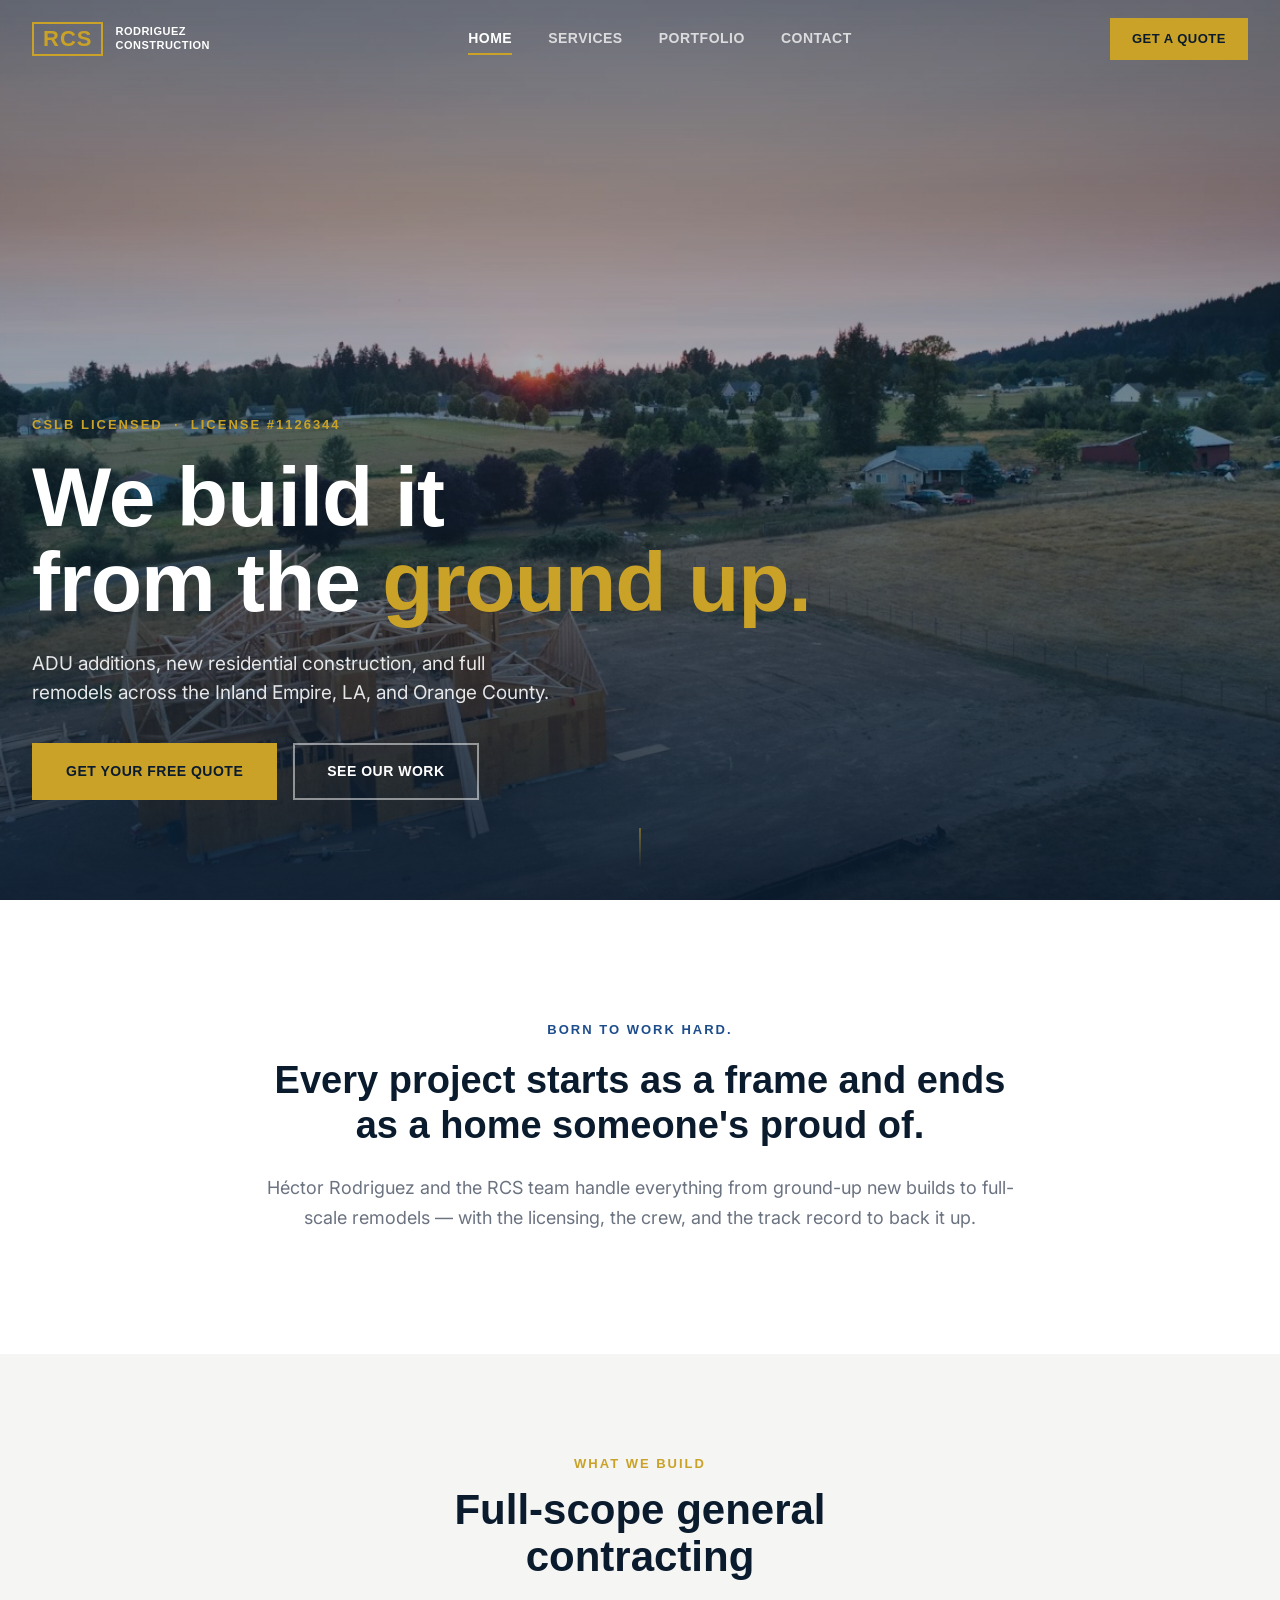
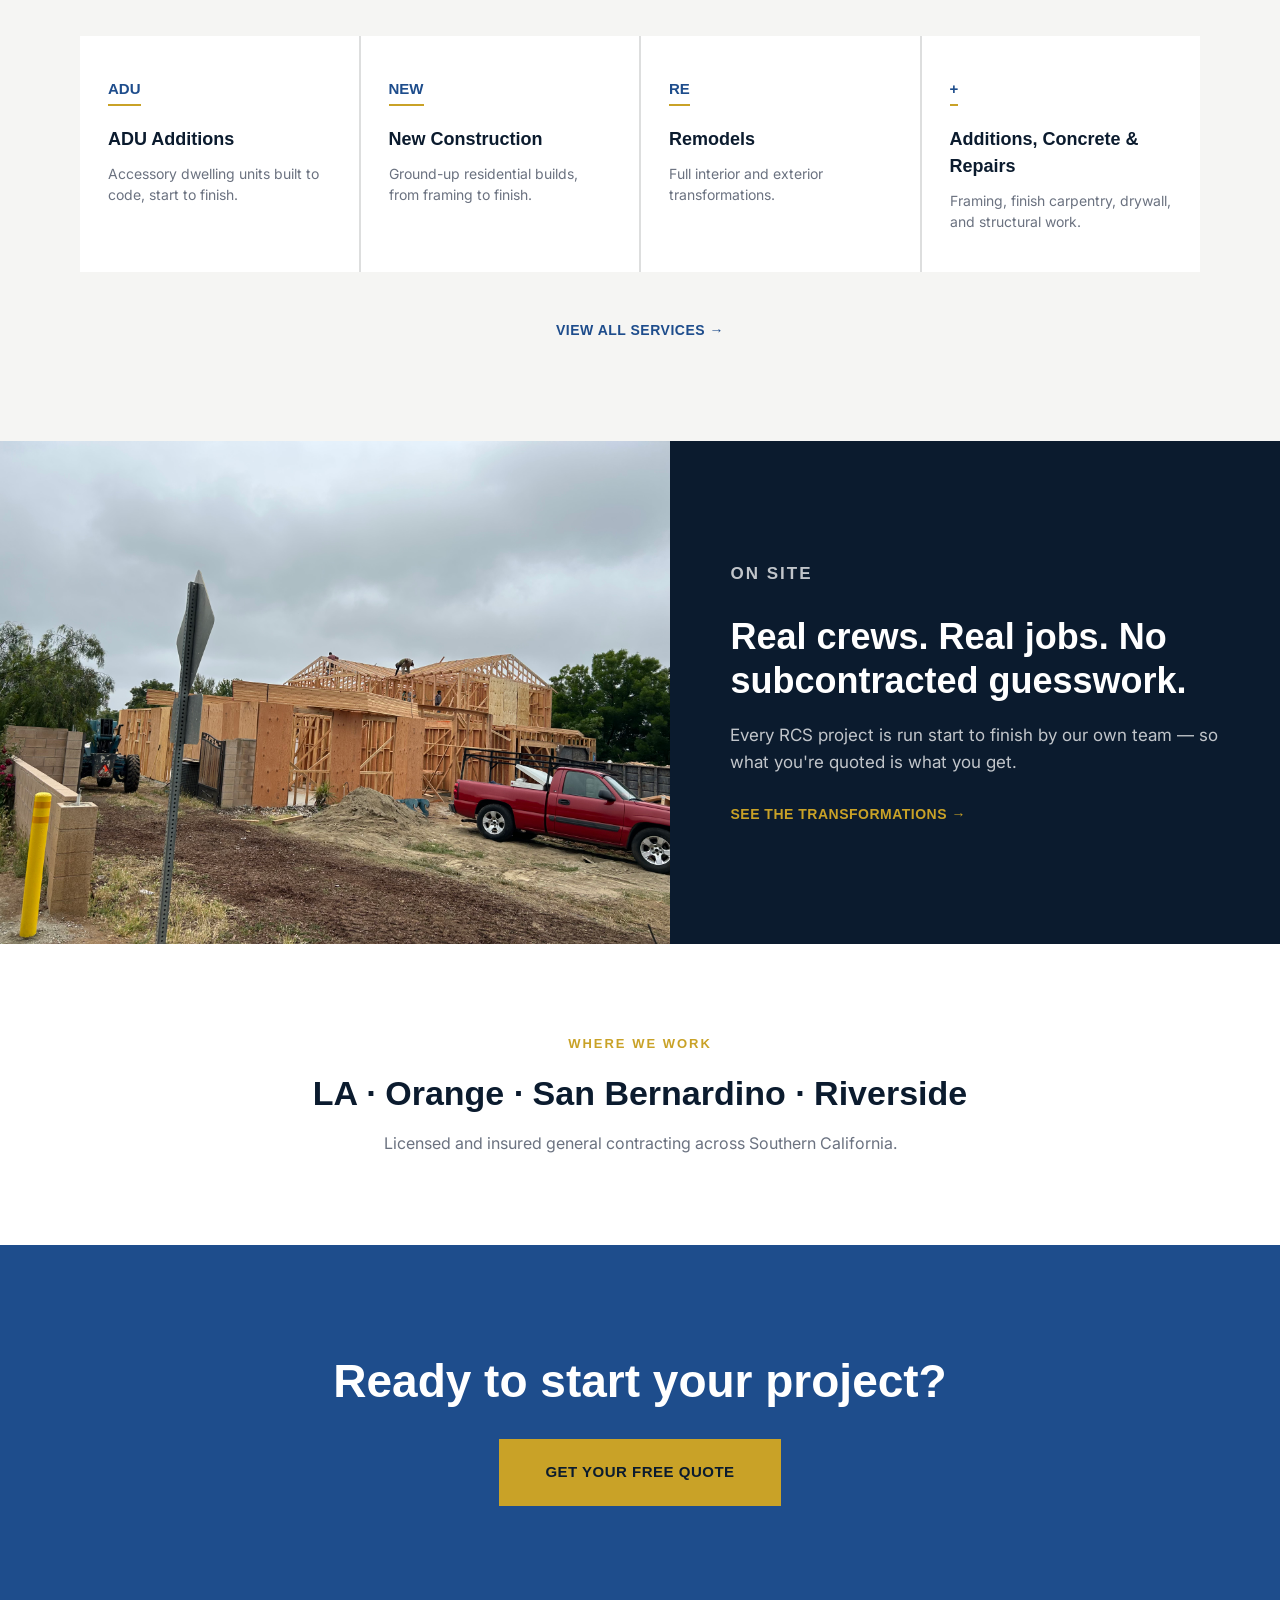
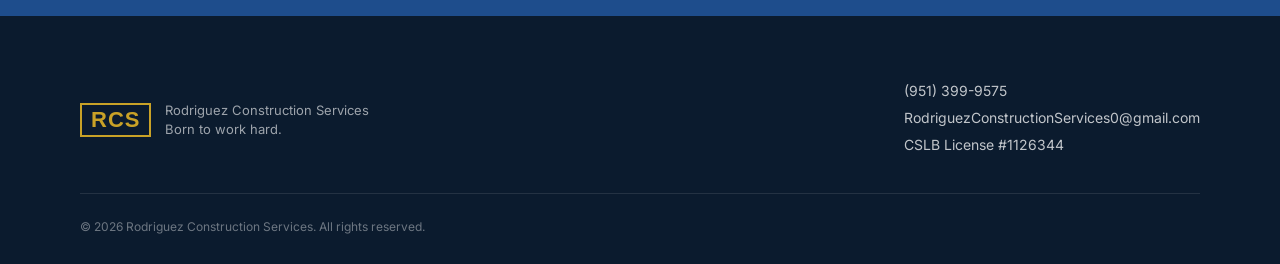
==== index.html @ 01dc3d80 "Add RCS website files" ====
<!DOCTYPE html>
<html lang="en">
<head>
<meta charset="UTF-8">
<meta name="viewport" content="width=device-width, initial-scale=1.0">
<title>Rodriguez Construction Services | ADU, New Construction &amp; Remodels</title>
<meta name="description" content="Licensed general contractor serving LA, Orange, San Bernardino &amp; Riverside Counties. ADU additions, new residential construction, and remodels. CSLB #1126344.">
<link rel="preconnect" href="https://fonts.googleapis.com">
<link rel="preconnect" href="https://fonts.gstatic.com" crossorigin>
<link href="https://fonts.googleapis.com/css2?family=Archivo+Expanded:wght@600;700;800&family=Inter:wght@400;500;600;700&display=swap" rel="stylesheet">
<link rel="stylesheet" href="style.css">
</head>
<body>

<div class="site-loader" id="loader"></div>

<header class="nav" id="nav">
  <div class="nav-inner">
    <a href="index.html" class="nav-logo">
      <span class="nav-logo-mark">RCS</span>
      <span class="nav-logo-text">RODRIGUEZ<br>CONSTRUCTION</span>
    </a>
    <nav class="nav-links">
      <a href="index.html" class="active">Home</a>
      <a href="services.html">Services</a>
      <a href="portfolio.html">Portfolio</a>
      <a href="contact.html">Contact</a>
    </nav>
    <a href="contact.html" class="nav-cta">Get a Quote</a>
    <button class="nav-burger" id="burger" aria-label="Open menu">
      <span></span><span></span><span></span>
    </button>
  </div>
  <div class="nav-mobile" id="navMobile">
    <a href="index.html">Home</a>
    <a href="services.html">Services</a>
    <a href="portfolio.html">Portfolio</a>
    <a href="contact.html">Contact</a>
  </div>
</header>

<section class="hero">
  <div class="hero-bg" id="heroBg" style="background-image:url('images/hero-sunset.jpeg')"></div>
  <div class="hero-scrim"></div>
  <div class="hero-content">
    <p class="hero-eyebrow">CSLB LICENSED &nbsp;·&nbsp; LICENSE #1126344</p>
    <h1 class="hero-title">We build it<br>from the <span>ground up.</span></h1>
    <p class="hero-sub">ADU additions, new residential construction, and full remodels across the Inland Empire, LA, and Orange County.</p>
    <div class="hero-actions">
      <a href="contact.html" class="btn btn-primary">Get Your Free Quote</a>
      <a href="portfolio.html" class="btn btn-ghost">See Our Work</a>
    </div>
  </div>
  <div class="hero-scroll-cue">
    <span></span>
  </div>
</section>

<section class="intro">
  <div class="intro-inner reveal">
    <p class="intro-kicker">Born to work hard.</p>
    <h2 class="intro-heading">Every project starts as a frame and ends as a home someone's proud of.</h2>
    <p class="intro-body">Héctor Rodriguez and the RCS team handle everything from ground-up new builds to full-scale remodels — with the licensing, the crew, and the track record to back it up.</p>
  </div>
</section>

<section class="services-preview">
  <div class="section-head reveal">
    <p class="section-kicker">What We Build</p>
    <h2>Full-scope general contracting</h2>
  </div>
  <div class="service-grid">
    <div class="service-card reveal">
      <span class="service-num">ADU</span>
      <h3>ADU Additions</h3>
      <p>Accessory dwelling units built to code, start to finish.</p>
    </div>
    <div class="service-card reveal">
      <span class="service-num">NEW</span>
      <h3>New Construction</h3>
      <p>Ground-up residential builds, from framing to finish.</p>
    </div>
    <div class="service-card reveal">
      <span class="service-num">RE</span>
      <h3>Remodels</h3>
      <p>Full interior and exterior transformations.</p>
    </div>
    <div class="service-card reveal">
      <span class="service-num">+</span>
      <h3>Additions, Concrete &amp; Repairs</h3>
      <p>Framing, finish carpentry, drywall, and structural work.</p>
    </div>
  </div>
  <a href="services.html" class="link-arrow reveal">View all services →</a>
</section>

<section class="proof">
  <div class="proof-image reveal">
    <img src="images/gallery-2.jpeg" alt="RCS framing crew on an active new construction site" loading="lazy">
  </div>
  <div class="proof-text reveal">
    <p class="section-kicker">On Site</p>
    <h2>Real crews. Real jobs. No subcontracted guesswork.</h2>
    <p>Every RCS project is run start to finish by our own team — so what you're quoted is what you get.</p>
    <a href="portfolio.html" class="link-arrow">See the transformations →</a>
  </div>
</section>

<section class="service-area">
  <div class="reveal">
    <p class="section-kicker">Where We Work</p>
    <h2>LA &middot; Orange &middot; San Bernardino &middot; Riverside</h2>
    <p class="service-area-sub">Licensed and insured general contracting across Southern California.</p>
  </div>
</section>

<section class="cta-band reveal">
  <h2>Ready to start your project?</h2>
  <a href="contact.html" class="btn btn-primary btn-lg">Get Your Free Quote</a>
</section>

<footer class="footer">
  <div class="footer-inner">
    <div class="footer-brand">
      <span class="nav-logo-mark">RCS</span>
      <p>Rodriguez Construction Services<br>Born to work hard.</p>
    </div>
    <div class="footer-contact">
      <p><a href="tel:9513999575">(951) 399-9575</a></p>
      <p><a href="mailto:RodriguezConstructionServices0@gmail.com">RodriguezConstructionServices0@gmail.com</a></p>
      <p>CSLB License #1126344</p>
    </div>
  </div>
  <p class="footer-legal">&copy; 2026 Rodriguez Construction Services. All rights reserved.</p>
</footer>

<script src="script.js"></script>
</body>
</html>
---- style.css ----
/* ===== RCS Design System ===== */
:root {
  --navy: #0B1B2E;
  --navy-light: #14283f;
  --blue: #1E4D8C;
  --blue-light: #2E68B5;
  --gold: #C9A227;
  --off-white: #F5F5F3;
  --white: #FFFFFF;
  --charcoal: #3A3A3A;
  --gray: #6b7280;
  --border: rgba(11,27,46,0.1);

  --display: 'Archivo Expanded', sans-serif;
  --body: 'Inter', sans-serif;

  --ease: cubic-bezier(0.16, 1, 0.3, 1);
}

* { margin: 0; padding: 0; box-sizing: border-box; }

html { scroll-behavior: smooth; }

@media (prefers-reduced-motion: reduce) {
  html { scroll-behavior: auto; }
  * { animation-duration: 0.01ms !important; transition-duration: 0.01ms !important; }
}

body {
  font-family: var(--body);
  color: var(--charcoal);
  background: var(--off-white);
  line-height: 1.5;
  overflow-x: hidden;
}

img { max-width: 100%; display: block; }
a { text-decoration: none; color: inherit; }

.site-loader {
  position: fixed; inset: 0; background: var(--navy); z-index: 9999;
  animation: loaderOut 0.8s var(--ease) 0.3s forwards;
  pointer-events: none;
}
@keyframes loaderOut {
  to { opacity: 0; visibility: hidden; }
}

/* ===== Navigation ===== */
.nav {
  position: fixed; top: 0; left: 0; right: 0; z-index: 1000;
  background: transparent;
  transition: background 0.4s var(--ease), box-shadow 0.4s var(--ease);
  padding: 0;
}
.nav.scrolled {
  background: rgba(11,27,46,0.96);
  backdrop-filter: blur(8px);
  box-shadow: 0 4px 24px rgba(0,0,0,0.15);
}
.nav-inner {
  max-width: 1280px; margin: 0 auto;
  display: flex; align-items: center; justify-content: space-between;
  padding: 18px 32px;
}
.nav-logo { display: flex; align-items: center; gap: 12px; }
.nav-logo-mark {
  font-family: var(--display); font-weight: 800; font-size: 22px;
  color: var(--gold); letter-spacing: 1px;
  border: 2px solid var(--gold); padding: 4px 9px; line-height: 1;
}
.nav-logo-text {
  font-family: var(--display); font-weight: 700; font-size: 11px;
  color: var(--white); line-height: 1.25; letter-spacing: 0.5px;
}
.nav-links { display: flex; gap: 36px; }
.nav-links a {
  font-family: var(--display); font-weight: 600; font-size: 14px;
  letter-spacing: 0.5px; text-transform: uppercase;
  color: var(--white); opacity: 0.75;
  position: relative; padding: 4px 0;
  transition: opacity 0.25s;
}
.nav-links a:hover, .nav-links a.active { opacity: 1; }
.nav-links a.active::after {
  content: ''; position: absolute; bottom: -2px; left: 0; right: 0; height: 2px;
  background: var(--gold);
}
.nav-cta {
  font-family: var(--display); font-weight: 700; font-size: 13px;
  letter-spacing: 0.5px; text-transform: uppercase;
  background: var(--gold); color: var(--navy);
  padding: 11px 22px; transition: transform 0.25s var(--ease), background 0.25s;
}
.nav-cta:hover { background: #ddb636; transform: translateY(-2px); }
.nav-burger {
  display: none; flex-direction: column; gap: 5px;
  background: none; border: none; cursor: pointer; padding: 8px;
}
.nav-burger span { width: 24px; height: 2px; background: var(--white); }
.nav-mobile {
  display: none; flex-direction: column;
  background: var(--navy); padding: 8px 32px 24px;
}
.nav-mobile a {
  font-family: var(--display); font-weight: 600; font-size: 15px;
  color: var(--white); padding: 14px 0; border-bottom: 1px solid rgba(255,255,255,0.1);
  text-transform: uppercase; letter-spacing: 0.5px;
}
.nav-mobile.open { display: flex; }

@media (max-width: 900px) {
  .nav-links, .nav-cta { display: none; }
  .nav-burger { display: flex; }
}

/* ===== Hero ===== */
.hero {
  position: relative; height: 100vh; min-height: 640px;
  display: flex; align-items: flex-end;
  overflow: hidden;
}
.hero-bg {
  position: absolute; inset: -10% 0 0 0; height: 120%;
  background-size: cover; background-position: center;
  will-change: transform;
}
.hero-scrim {
  position: absolute; inset: 0;
  background: linear-gradient(180deg, rgba(11,27,46,0.55) 0%, rgba(11,27,46,0.35) 40%, rgba(11,27,46,0.9) 100%);
}
.hero-content {
  position: relative; z-index: 2;
  max-width: 1280px; margin: 0 auto; width: 100%;
  padding: 0 32px 100px;
  color: var(--white);
}
.hero-eyebrow {
  font-family: var(--display); font-weight: 700; font-size: 13px;
  letter-spacing: 2px; color: var(--gold); margin-bottom: 20px;
  opacity: 0; animation: fadeUp 0.8s var(--ease) 0.6s forwards;
}
.hero-title {
  font-family: var(--display); font-weight: 800; font-size: clamp(40px, 7vw, 84px);
  line-height: 1.02; letter-spacing: -1px; margin-bottom: 24px;
  opacity: 0; animation: fadeUp 0.9s var(--ease) 0.75s forwards;
}
.hero-title span { color: var(--gold); }
.hero-sub {
  font-size: clamp(16px, 2vw, 19px); max-width: 520px; margin-bottom: 36px;
  color: rgba(255,255,255,0.88); font-weight: 400;
  opacity: 0; animation: fadeUp 0.9s var(--ease) 0.9s forwards;
}
.hero-actions {
  display: flex; gap: 16px; flex-wrap: wrap;
  opacity: 0; animation: fadeUp 0.9s var(--ease) 1.05s forwards;
}
@keyframes fadeUp {
  from { opacity: 0; transform: translateY(24px); }
  to { opacity: 1; transform: translateY(0); }
}
.hero-scroll-cue {
  position: absolute; bottom: 32px; left: 50%; transform: translateX(-50%);
  z-index: 2;
}
.hero-scroll-cue span {
  display: block; width: 1px; height: 40px;
  background: linear-gradient(180deg, var(--gold), transparent);
  animation: scrollCue 1.8s ease-in-out infinite;
}
@keyframes scrollCue {
  0%, 100% { opacity: 0.3; transform: scaleY(0.6); transform-origin: top; }
  50% { opacity: 1; transform: scaleY(1); transform-origin: top; }
}

/* ===== Buttons ===== */
.btn {
  display: inline-flex; align-items: center; justify-content: center;
  font-family: var(--display); font-weight: 700; font-size: 14px;
  letter-spacing: 0.5px; text-transform: uppercase;
  padding: 16px 32px; transition: all 0.3s var(--ease);
  border: 2px solid transparent; cursor: pointer;
}
.btn-primary {
  background: var(--gold); color: var(--navy);
}
.btn-primary:hover { background: #ddb636; transform: translateY(-3px); box-shadow: 0 12px 24px rgba(201,162,39,0.3); }
.btn-ghost {
  background: transparent; color: var(--white); border-color: rgba(255,255,255,0.5);
}
.btn-ghost:hover { border-color: var(--white); background: rgba(255,255,255,0.1); }
.btn-lg { padding: 20px 44px; font-size: 15px; }

/* ===== Section shared ===== */
.section-kicker {
  font-family: var(--display); font-weight: 700; font-size: 13px;
  letter-spacing: 2px; text-transform: uppercase; color: var(--gold);
  margin-bottom: 14px;
}
.section-head { max-width: 640px; margin: 0 auto 56px; text-align: center; padding: 0 32px; }
.section-head h2 {
  font-family: var(--display); font-weight: 700; font-size: clamp(28px, 4vw, 42px);
  color: var(--navy); line-height: 1.1;
}

/* ===== Intro ===== */
.intro { padding: 120px 32px; background: var(--white); }
.intro-inner { max-width: 780px; margin: 0 auto; text-align: center; }
.intro-kicker {
  font-family: var(--display); font-weight: 700; font-size: 13px;
  letter-spacing: 2px; text-transform: uppercase; color: var(--blue); margin-bottom: 18px;
}
.intro-heading {
  font-family: var(--display); font-weight: 700; font-size: clamp(26px, 4vw, 38px);
  color: var(--navy); line-height: 1.2; margin-bottom: 24px;
}
.intro-body { font-size: 18px; color: var(--gray); line-height: 1.7; }

/* ===== Services preview ===== */
.services-preview { padding: 100px 32px; background: var(--off-white); }
.service-grid {
  max-width: 1120px; margin: 0 auto; display: grid;
  grid-template-columns: repeat(4, 1fr); gap: 2px;
  background: var(--border);
}
.service-card {
  background: var(--white); padding: 40px 28px; transition: background 0.3s;
}
.service-card:hover { background: var(--navy); }
.service-card:hover h3, .service-card:hover p { color: var(--white); }
.service-card:hover .service-num { color: var(--gold); }
.service-num {
  font-family: var(--display); font-weight: 800; font-size: 15px;
  color: var(--blue); display: inline-block; margin-bottom: 20px;
  border-bottom: 2px solid var(--gold); padding-bottom: 4px;
}
.service-card h3 {
  font-family: var(--display); font-weight: 700; font-size: 18px;
  color: var(--navy); margin-bottom: 10px; transition: color 0.3s;
}
.service-card p { font-size: 14px; color: var(--gray); transition: color 0.3s; }
.link-arrow {
  display: block; text-align: center; margin-top: 48px;
  font-family: var(--display); font-weight: 700; font-size: 14px;
  letter-spacing: 0.5px; color: var(--blue); text-transform: uppercase;
  transition: transform 0.25s;
}
.link-arrow:hover { transform: translateX(4px); color: var(--navy); }

@media (max-width: 900px) {
  .service-grid { grid-template-columns: repeat(2, 1fr); }
}

/* ===== Proof (image + text split) ===== */
.proof {
  display: grid; grid-template-columns: 1.1fr 1fr; align-items: stretch;
  background: var(--navy);
}
.proof-image { overflow: hidden; height: 100%; min-height: 460px; }
.proof-image img { width: 100%; height: 100%; object-fit: cover; }
.proof-text {
  padding: 80px 60px; display: flex; flex-direction: column; justify-content: center;
  color: var(--white);
}
.proof-text h2 {
  font-family: var(--display); font-weight: 700; font-size: clamp(26px, 3.4vw, 36px);
  line-height: 1.2; margin-bottom: 20px;
}
.proof-text p { color: rgba(255,255,255,0.75); font-size: 17px; margin-bottom: 28px; line-height: 1.6; }
.proof-text .link-arrow { text-align: left; color: var(--gold); margin-top: 0; }
.proof-text .link-arrow:hover { color: var(--white); }

@media (max-width: 900px) {
  .proof { grid-template-columns: 1fr; }
  .proof-image { min-height: 320px; }
  .proof-text { padding: 56px 32px; }
}

/* ===== Service area band ===== */
.service-area {
  padding: 90px 32px; text-align: center; background: var(--white);
}
.service-area h2 {
  font-family: var(--display); font-weight: 700; font-size: clamp(24px, 3.4vw, 34px);
  color: var(--navy); margin-bottom: 12px;
}
.service-area-sub { color: var(--gray); font-size: 16px; }

/* ===== CTA band ===== */
.cta-band {
  padding: 110px 32px; text-align: center; background: var(--blue);
  display: flex; flex-direction: column; align-items: center; gap: 32px;
}
.cta-band h2 {
  font-family: var(--display); font-weight: 700; font-size: clamp(28px, 4.4vw, 46px);
  color: var(--white); line-height: 1.15;
}

/* ===== Footer ===== */
.footer { background: var(--navy); padding: 64px 32px 28px; color: var(--white); }
.footer-inner {
  max-width: 1120px; margin: 0 auto; display: flex; justify-content: space-between;
  flex-wrap: wrap; gap: 32px; padding-bottom: 32px; border-bottom: 1px solid rgba(255,255,255,0.1);
}
.footer-brand { display: flex; align-items: center; gap: 14px; }
.footer-brand p { font-size: 13px; color: rgba(255,255,255,0.6); line-height: 1.5; }
.footer-contact p { font-size: 14px; margin-bottom: 6px; color: rgba(255,255,255,0.75); }
.footer-contact a:hover { color: var(--gold); }
.footer-legal {
  max-width: 1120px; margin: 24px auto 0; font-size: 12px; color: rgba(255,255,255,0.4);
}

/* ===== Page hero (inner pages) ===== */
.page-hero {
  background: var(--navy); padding: 180px 32px 90px;
}
.page-hero-inner { max-width: 780px; margin: 0 auto; text-align: center; }
.page-hero-inner h1 {
  font-family: var(--display); font-weight: 800; font-size: clamp(32px, 5.5vw, 56px);
  color: var(--white); line-height: 1.08; margin-bottom: 20px; letter-spacing: -0.5px;
}
.page-hero-inner p {
  font-size: 18px; color: rgba(255,255,255,0.75); max-width: 560px; margin: 0 auto;
}

/* ===== Services detail rows ===== */
.services-detail { max-width: 900px; margin: 0 auto; padding: 100px 32px; }
.service-row {
  display: grid; grid-template-columns: 100px 1fr; gap: 32px;
  padding: 40px 0; border-bottom: 1px solid var(--border);
}
.service-row:first-child { padding-top: 0; }
.service-row-num {
  font-family: var(--display); font-weight: 800; font-size: 42px;
  color: var(--border); line-height: 1;
}
.service-row-content h2 {
  font-family: var(--display); font-weight: 700; font-size: 24px;
  color: var(--navy); margin-bottom: 10px;
}
.service-row-content p { color: var(--gray); font-size: 16px; line-height: 1.65; max-width: 560px; }
.service-row-content a { color: var(--blue); font-weight: 600; }
.service-row-content a:hover { color: var(--gold); }

@media (max-width: 600px) {
  .service-row { grid-template-columns: 1fr; gap: 8px; }
  .service-row-num { font-size: 28px; }
}

/* ===== Services gallery strip ===== */
.services-gallery { padding: 0 32px 110px; background: var(--off-white); }
.gallery-strip {
  max-width: 1120px; margin: 0 auto; display: grid;
  grid-template-columns: repeat(3, 1fr); gap: 20px;
}
.gallery-strip-item { overflow: hidden; aspect-ratio: 4/5; border-radius: 2px; }
.gallery-strip-item img {
  width: 100%; height: 100%; object-fit: cover; transition: transform 0.6s var(--ease);
}
.gallery-strip-item:hover img { transform: scale(1.06); }

@media (max-width: 800px) {
  .gallery-strip { grid-template-columns: 1fr; }
}

/* ===== Before/After Slider ===== */
.ba-section { padding: 20px 32px 40px; }
.ba-slider {
  position: relative; max-width: 1000px; margin: 0 auto;
  aspect-ratio: 4/3; overflow: hidden; border-radius: 4px;
  cursor: ew-resize; user-select: none; box-shadow: 0 30px 60px rgba(11,27,46,0.25);
}
.ba-after, .ba-before {
  position: absolute; inset: 0; width: 100%; height: 100%; overflow: hidden;
}
.ba-after img, .ba-before img {
  width: 100%; height: 100%; object-fit: cover; pointer-events: none;
}
.ba-before { width: 50%; }
.ba-before img { width: 1000px; max-width: none; height: 100%; }
.ba-handle {
  position: absolute; top: 0; bottom: 0; left: 50%;
  transform: translateX(-50%); width: 0;
}
.ba-handle-line {
  position: absolute; top: 0; bottom: 0; left: -1px; width: 3px; background: var(--white);
  box-shadow: 0 0 12px rgba(0,0,0,0.3);
}
.ba-handle-grip {
  position: absolute; top: 50%; left: 50%; transform: translate(-50%, -50%);
  width: 48px; height: 48px; border-radius: 50%; background: var(--white);
  display: flex; align-items: center; justify-content: center;
  box-shadow: 0 6px 20px rgba(0,0,0,0.3);
}
.ba-label {
  position: absolute; top: 20px; font-family: var(--display); font-weight: 700;
  font-size: 12px; letter-spacing: 1.5px; text-transform: uppercase;
  color: var(--white); background: rgba(11,27,46,0.65); padding: 8px 14px;
  pointer-events: none;
}
.ba-label-before { left: 20px; }
.ba-label-after { right: 20px; }
.ba-caption {
  text-align: center; max-width: 600px; margin: 24px auto 0;
  color: var(--gray); font-size: 15px;
}

@media (max-width: 600px) {
  .ba-slider { aspect-ratio: 3/4; }
}

/* ===== Portfolio grid ===== */
.portfolio-gallery { padding: 60px 32px 100px; background: var(--white); }
.pf-grid {
  max-width: 1120px; margin: 0 auto; display: grid;
  grid-template-columns: repeat(3, 1fr); grid-auto-rows: 260px; gap: 16px;
}
.pf-item {
  position: relative; overflow: hidden; border-radius: 2px;
}
.pf-tall { grid-row: span 2; }
.pf-item img {
  width: 100%; height: 100%; object-fit: cover;
  transition: transform 0.6s var(--ease);
}
.pf-item:hover img { transform: scale(1.07); }
.pf-item-tag {
  position: absolute; bottom: 14px; left: 14px;
  font-family: var(--display); font-weight: 700; font-size: 11px;
  letter-spacing: 1px; text-transform: uppercase; color: var(--white);
  background: rgba(11,27,46,0.7); padding: 7px 12px;
}

@media (max-width: 900px) {
  .pf-grid { grid-template-columns: repeat(2, 1fr); grid-auto-rows: 220px; }
}
@media (max-width: 560px) {
  .pf-grid { grid-template-columns: 1fr; }
  .pf-tall { grid-row: span 1; }
}

/* ===== Contact ===== */
.contact-section { padding: 90px 32px 120px; background: var(--off-white); }
.contact-grid {
  max-width: 1080px; margin: 0 auto; display: grid;
  grid-template-columns: 1.4fr 1fr; gap: 64px;
}
.contact-form {
  background: var(--white); padding: 44px; border-radius: 4px;
  box-shadow: 0 20px 50px rgba(11,27,46,0.08);
}
.form-row { display: grid; grid-template-columns: 1fr 1fr; gap: 20px; }
.form-field { margin-bottom: 22px; }
.form-field label {
  display: block; font-family: var(--display); font-weight: 600; font-size: 12px;
  letter-spacing: 0.5px; text-transform: uppercase; color: var(--navy); margin-bottom: 8px;
}
.form-field input, .form-field select, .form-field textarea {
  width: 100%; padding: 13px 14px; border: 1.5px solid var(--border);
  font-family: var(--body); font-size: 15px; color: var(--charcoal);
  background: var(--off-white); transition: border-color 0.25s;
  border-radius: 2px;
}
.form-field input:focus, .form-field select:focus, .form-field textarea:focus {
  outline: none; border-color: var(--blue); background: var(--white);
}
.form-field textarea { resize: vertical; }
.form-submit { width: 100%; margin-top: 8px; }
.form-success {
  display: none; text-align: center; margin-top: 16px; color: var(--blue);
  font-weight: 600; font-size: 14px;
}
.form-success.show { display: block; }

.contact-info-block { margin-bottom: 44px; }
.contact-big-link {
  display: block; font-family: var(--display); font-weight: 700; font-size: 24px;
  color: var(--navy); margin-bottom: 6px; transition: color 0.25s;
}
.contact-big-link:hover { color: var(--blue); }
.contact-big-link.small { font-size: 15px; font-weight: 500; word-break: break-word; }
.contact-area { color: var(--gray); font-size: 15px; line-height: 1.7; }

@media (max-width: 800px) {
  .contact-grid { grid-template-columns: 1fr; gap: 48px; }
  .form-row { grid-template-columns: 1fr; }
  .contact-form { padding: 28px; }
}

/* ===== Scroll reveal ===== */
.reveal {
  opacity: 0; transform: translateY(28px);
  transition: opacity 0.8s var(--ease), transform 0.8s var(--ease);
}
.reveal.in-view { opacity: 1; transform: translateY(0); }
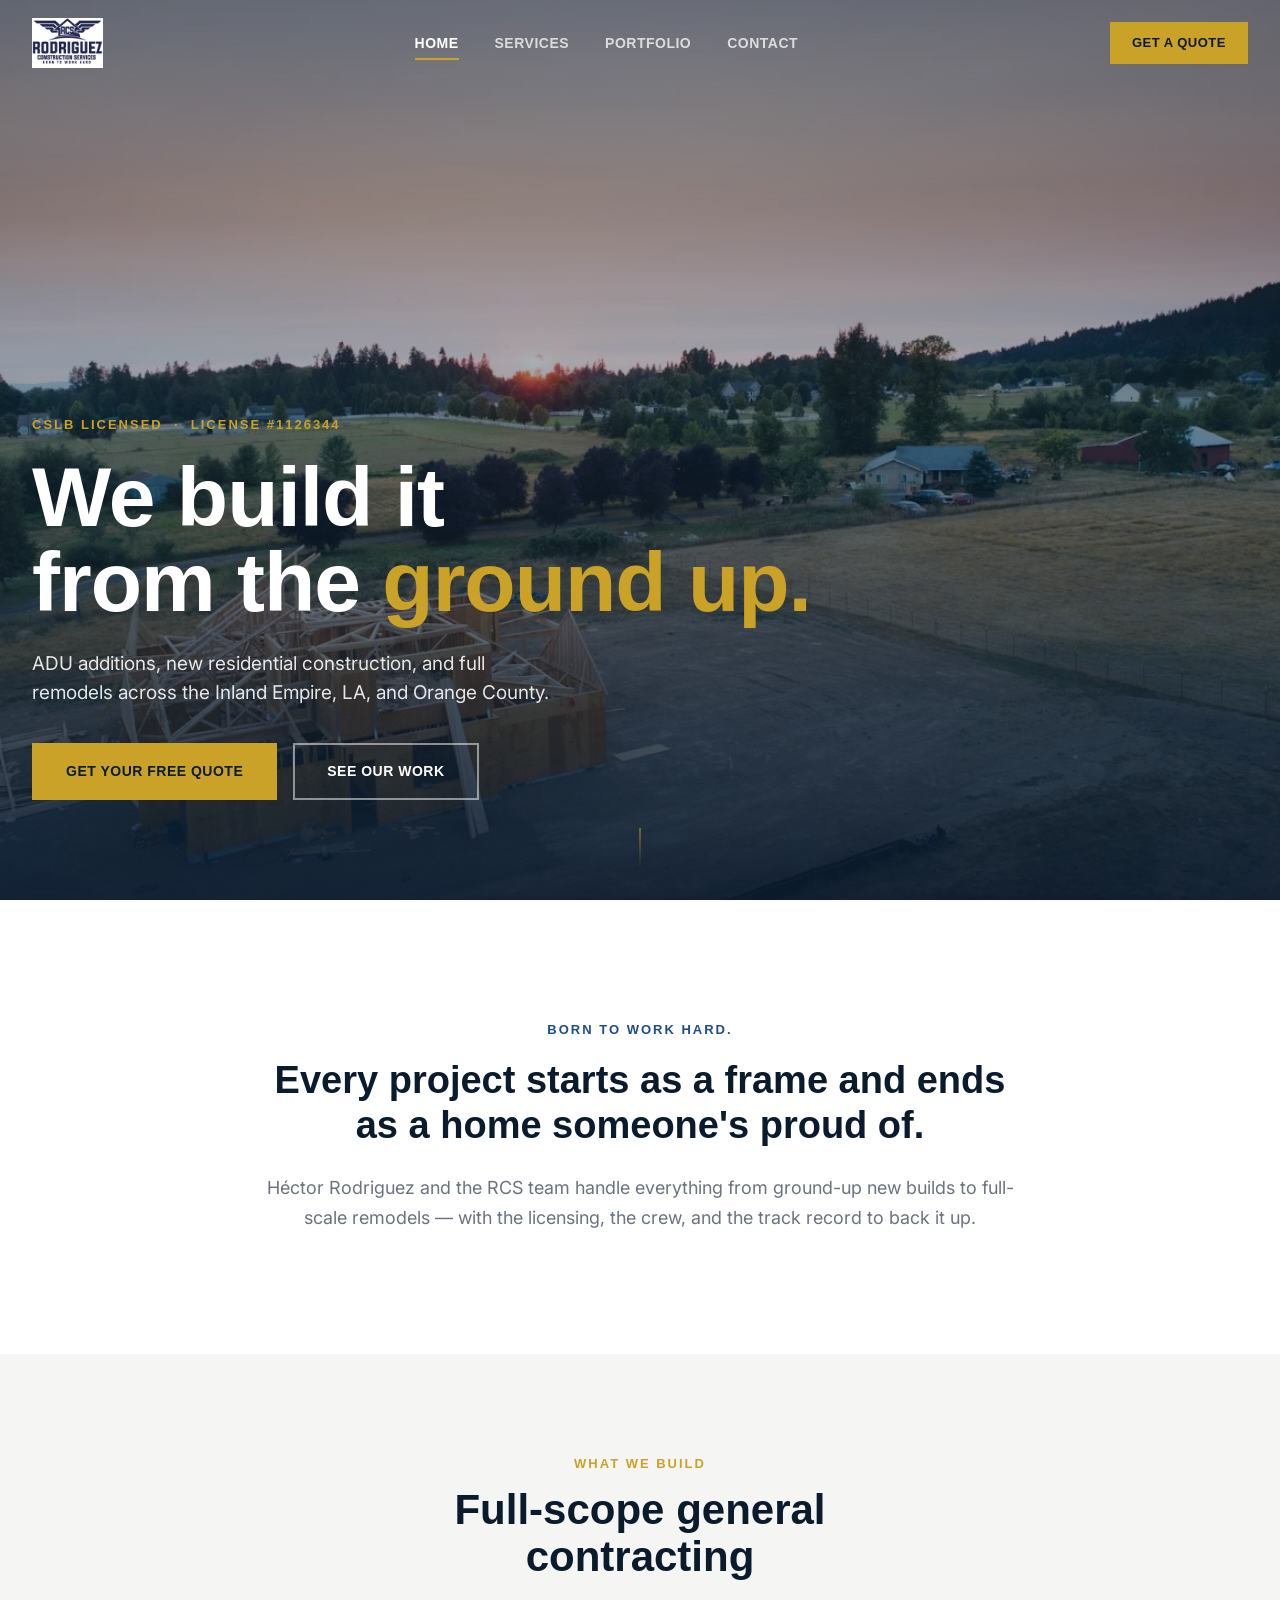
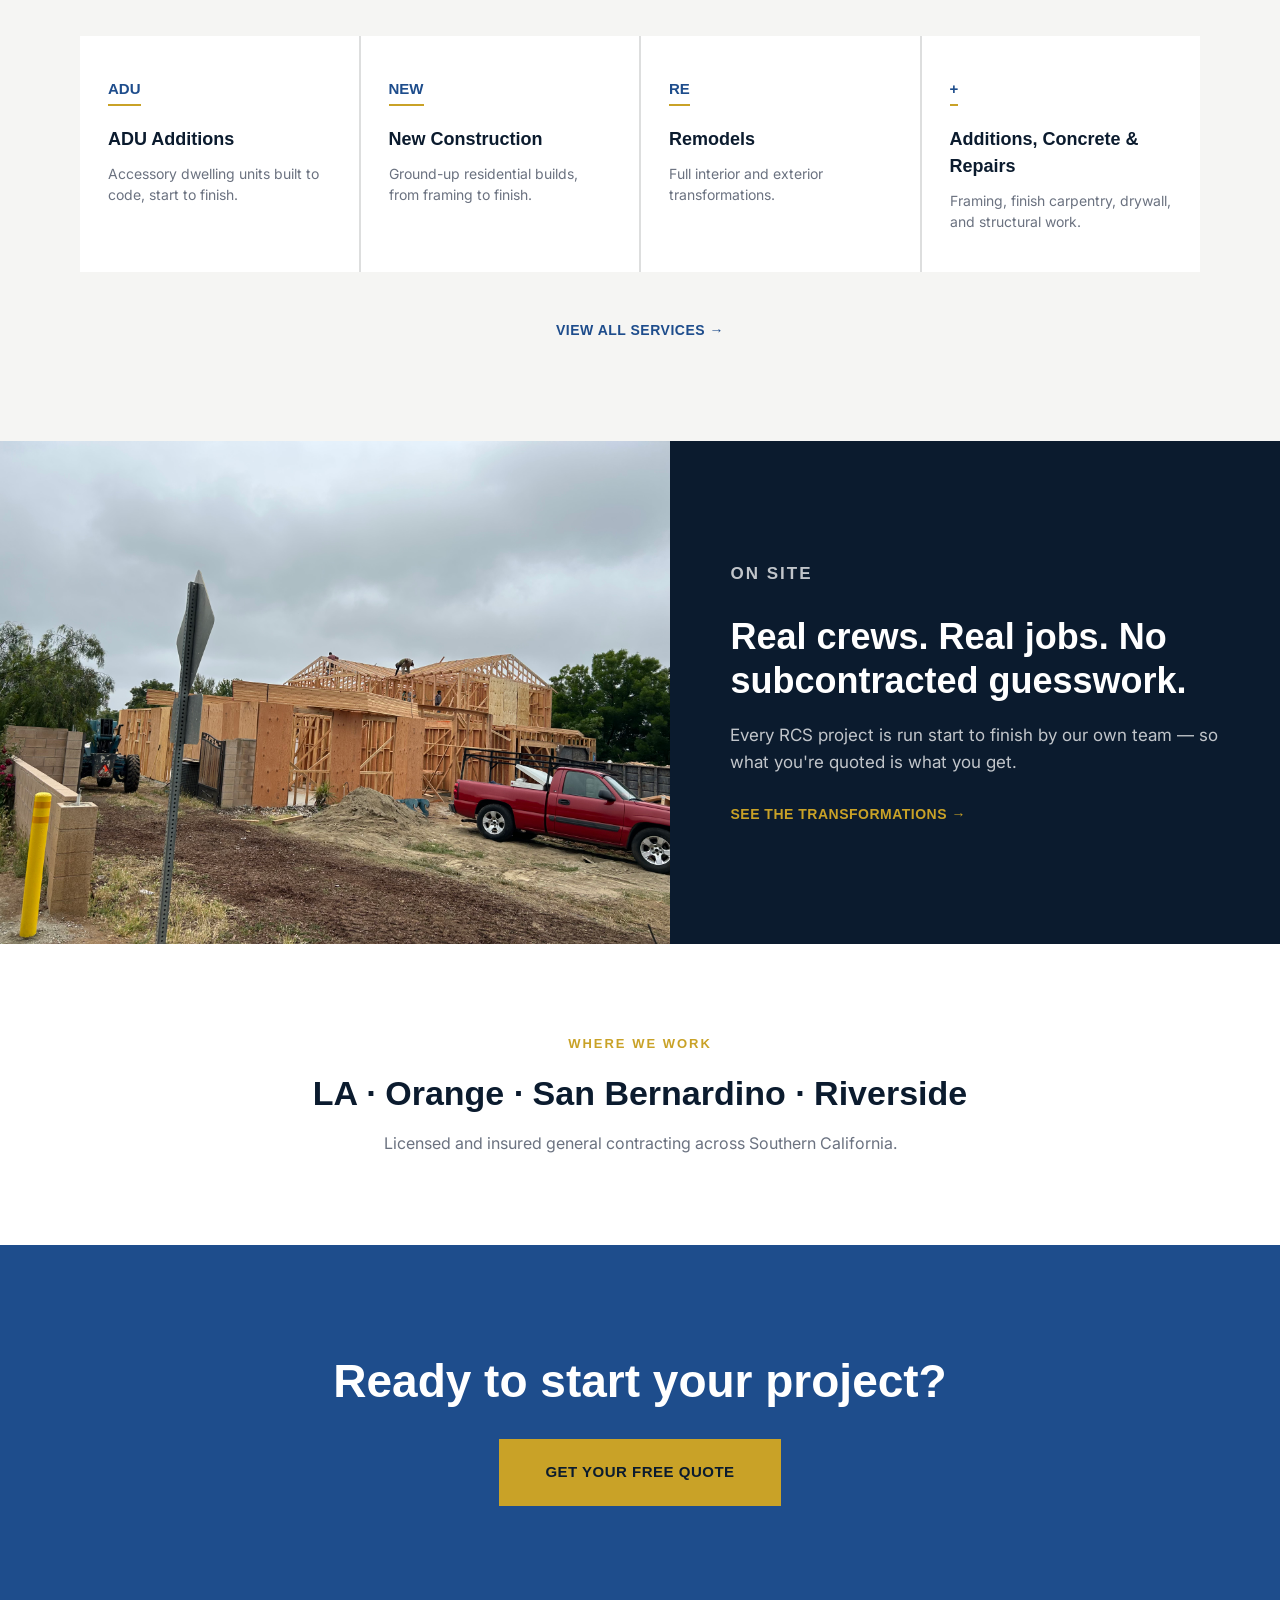
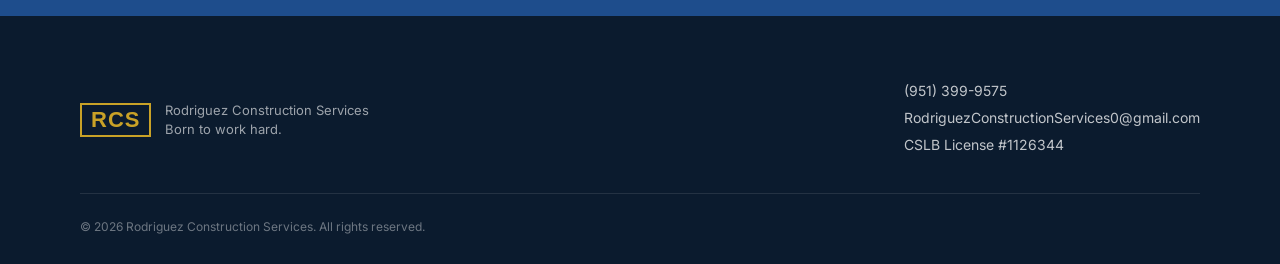
==== commit 59d52dd0: "Final update: logo, formspree, new photos, all fixes" ====
--- a/index.html
+++ b/index.html
@@ -17,8 +17,7 @@
 <header class="nav" id="nav">
   <div class="nav-inner">
     <a href="index.html" class="nav-logo">
-      <span class="nav-logo-mark">RCS</span>
-      <span class="nav-logo-text">RODRIGUEZ<br>CONSTRUCTION</span>
+      <img src="images/rcs-logo-full.jpeg" alt="Rodriguez Construction Services" class="nav-logo-img">
     </a>
     <nav class="nav-links">
       <a href="index.html" class="active">Home</a>
--- a/style.css
+++ b/style.css
@@ -64,6 +64,7 @@
   padding: 18px 32px;
 }
 .nav-logo { display: flex; align-items: center; gap: 12px; }
+.nav-logo-img { height: 50px; width: auto; max-width: 200px; }
 .nav-logo-mark {
   font-family: var(--display); font-weight: 800; font-size: 22px;
   color: var(--gold); letter-spacing: 1px;
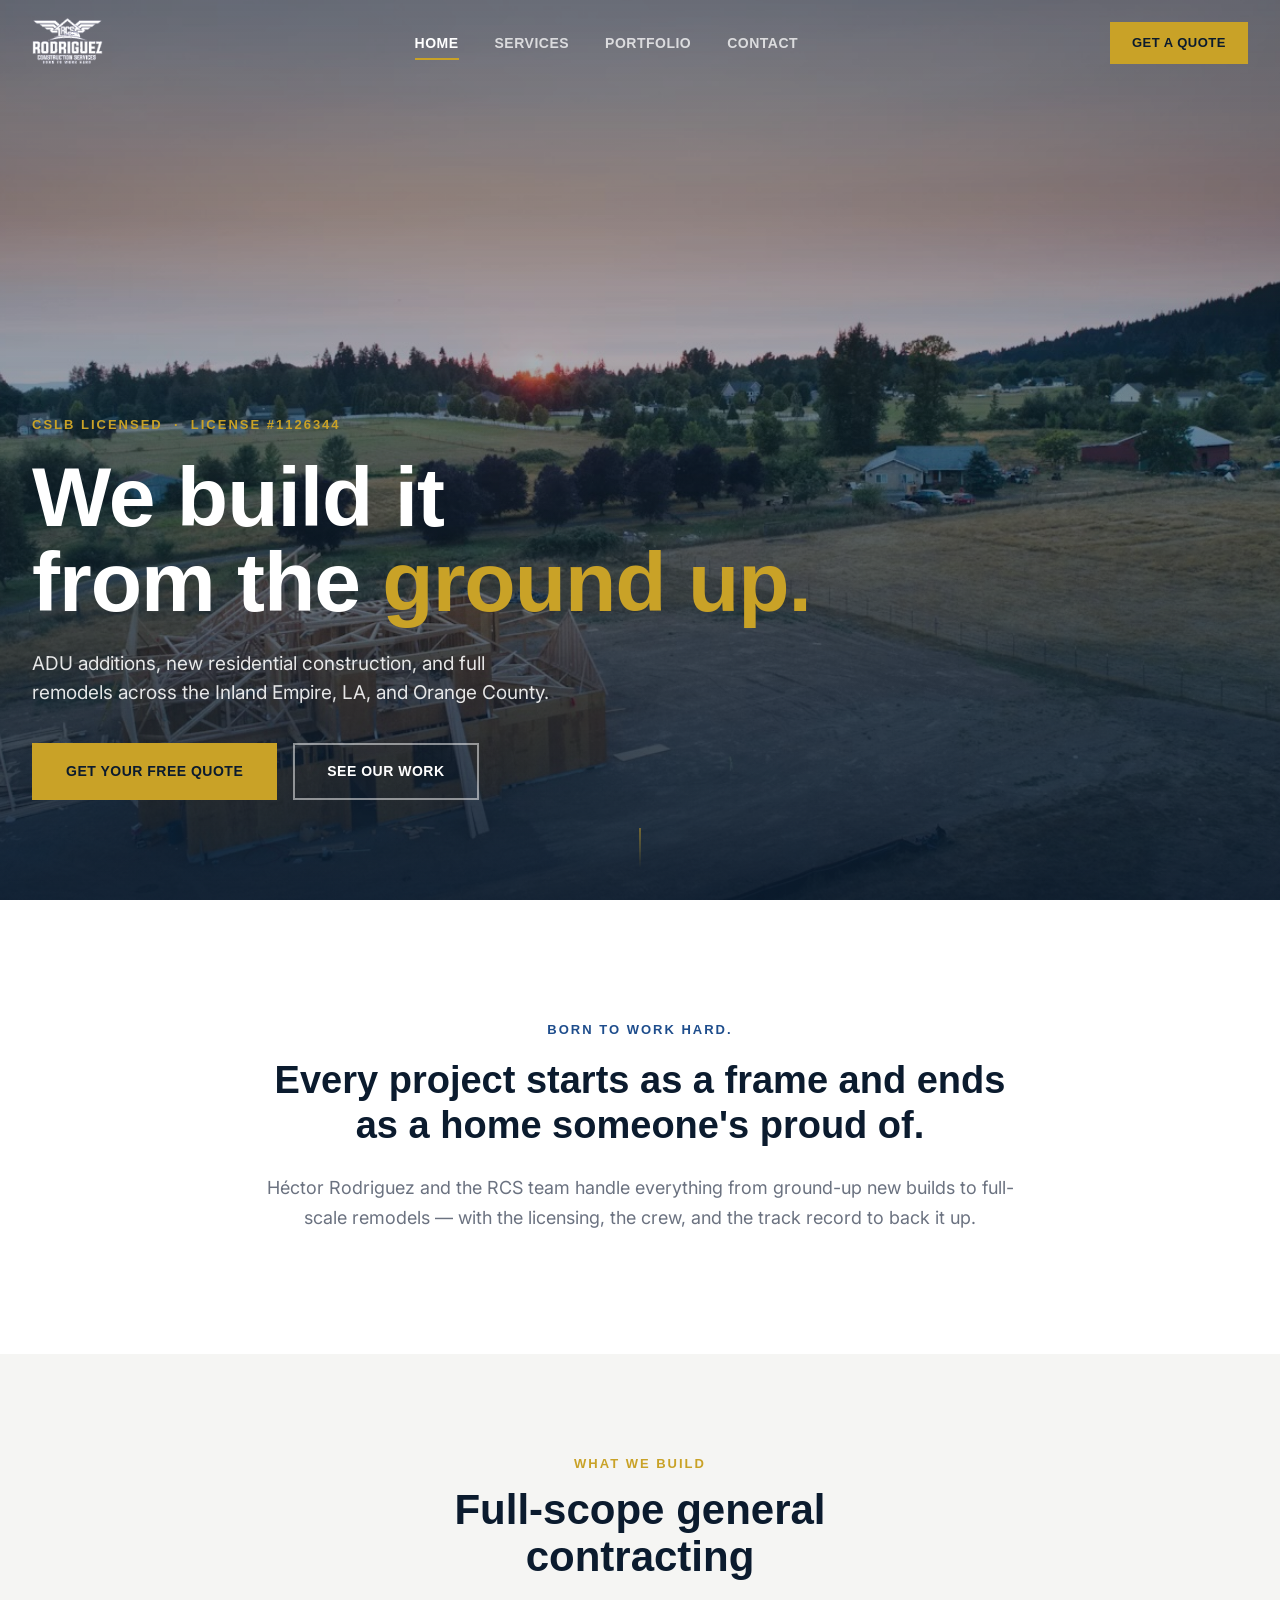
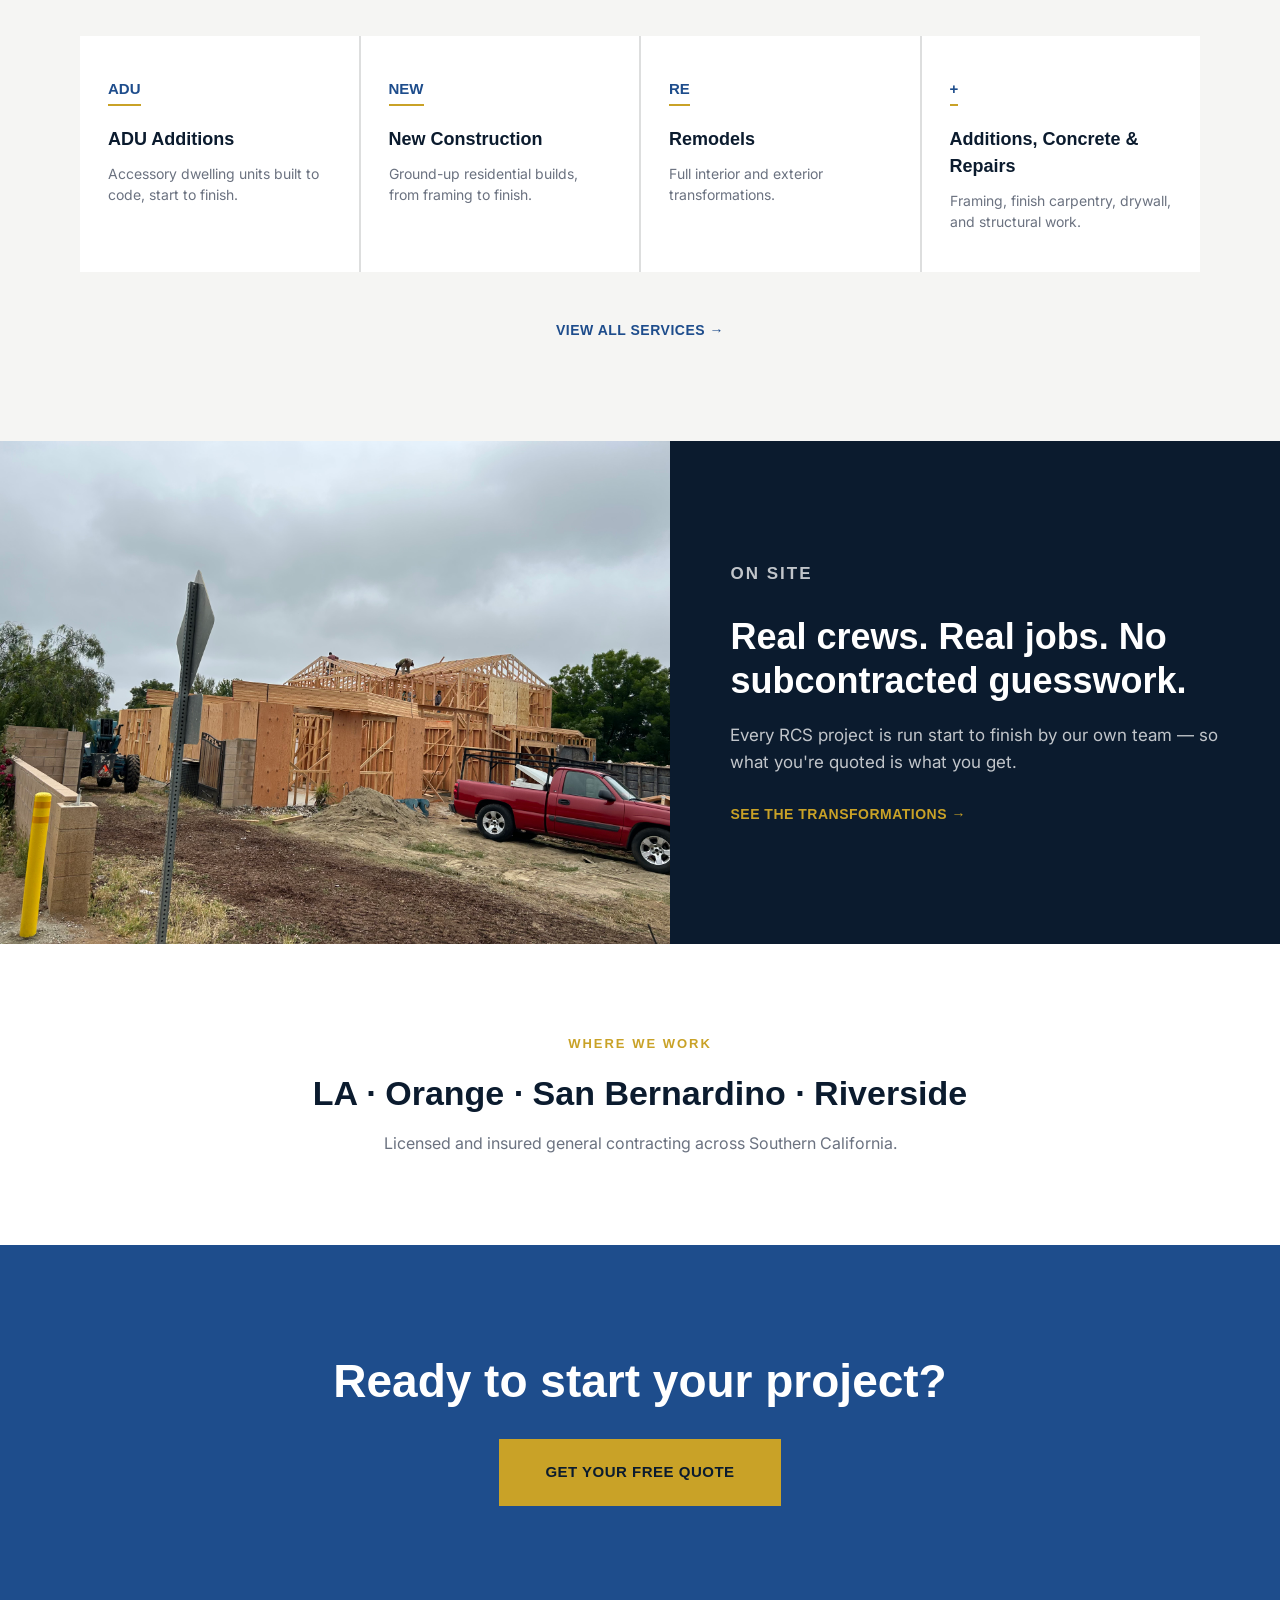
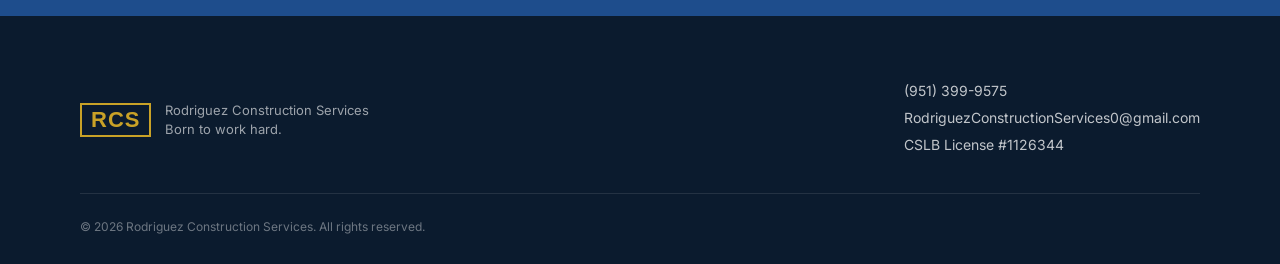
==== commit 7518094d: "Push all updates - services copy, logo, portfolio image, mobile fix" ====
--- a/index.html
+++ b/index.html
@@ -17,7 +17,7 @@
 <header class="nav" id="nav">
   <div class="nav-inner">
     <a href="index.html" class="nav-logo">
-      <img src="images/rcs-logo-full.jpeg" alt="Rodriguez Construction Services" class="nav-logo-img">
+      <img src="images/rcs-logo-full.png" alt="Rodriguez Construction Services" class="nav-logo-img">
     </a>
     <nav class="nav-links">
       <a href="index.html" class="active">Home</a>
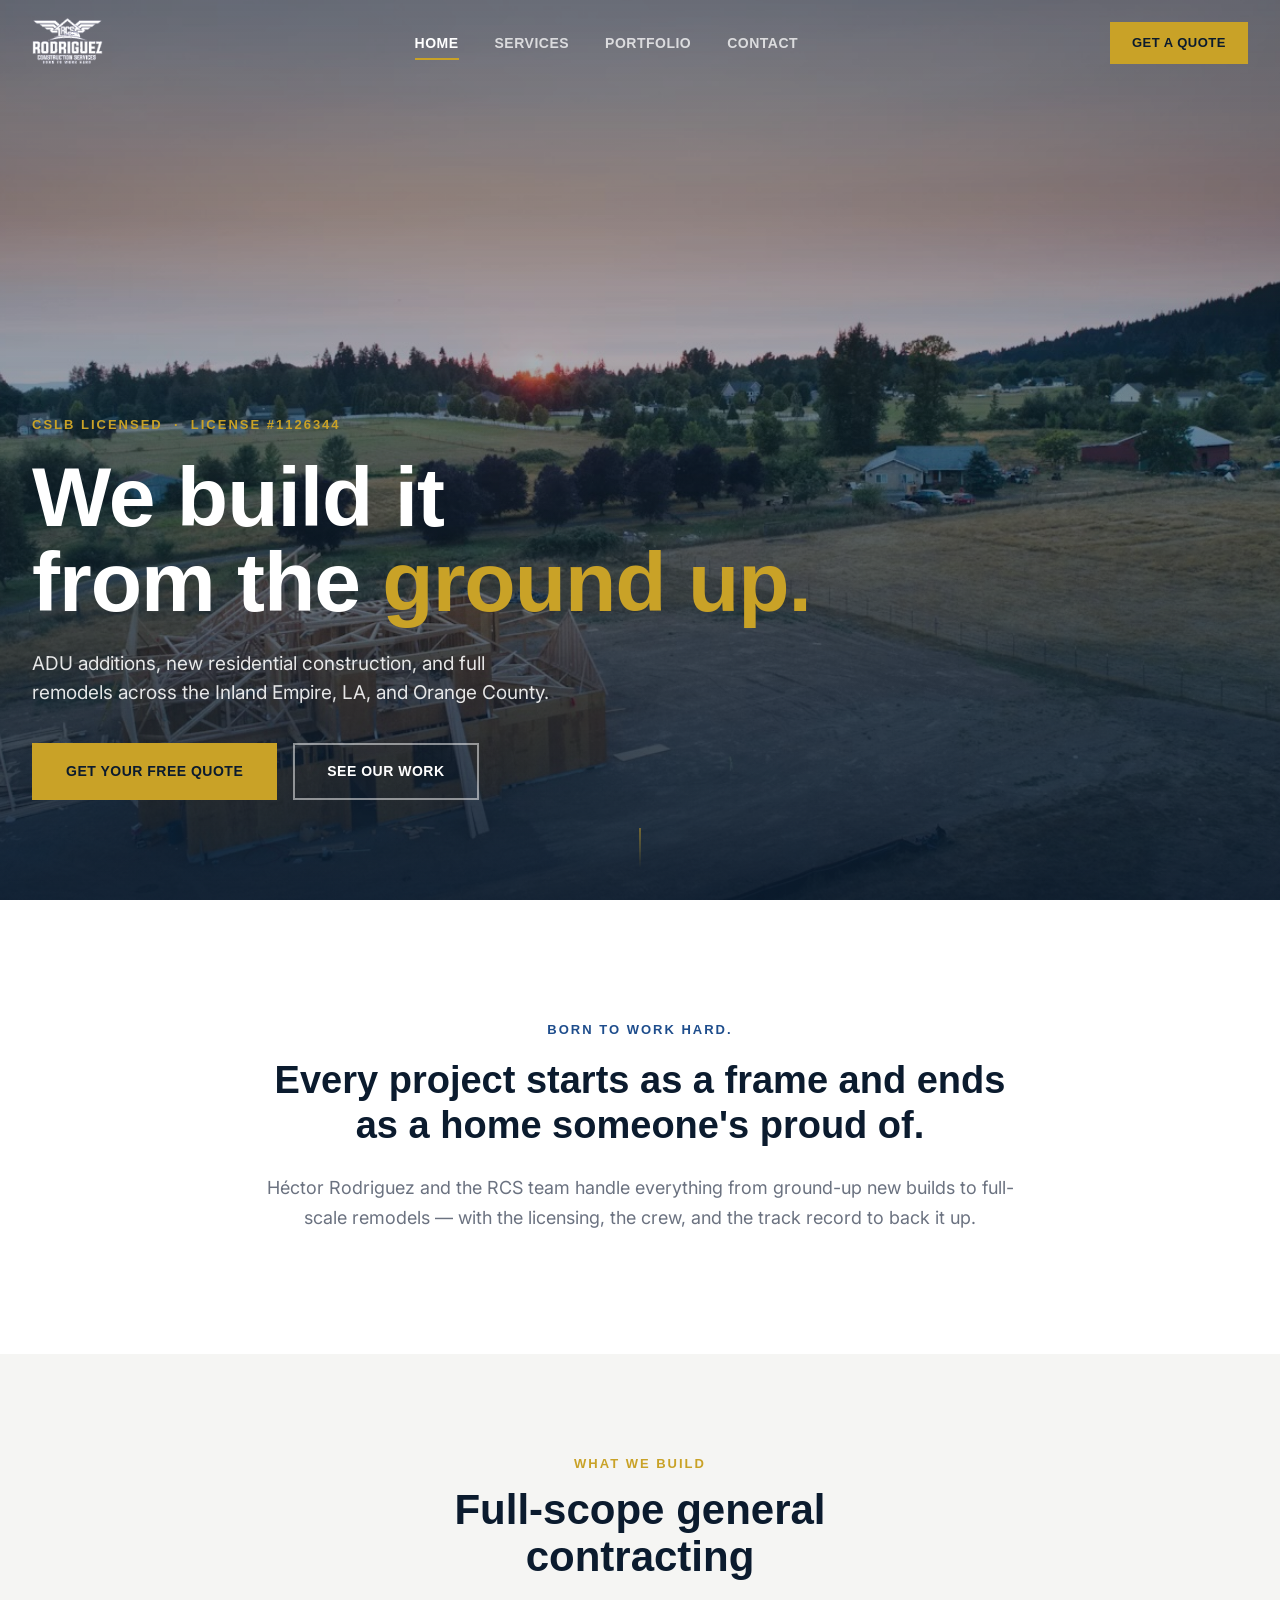
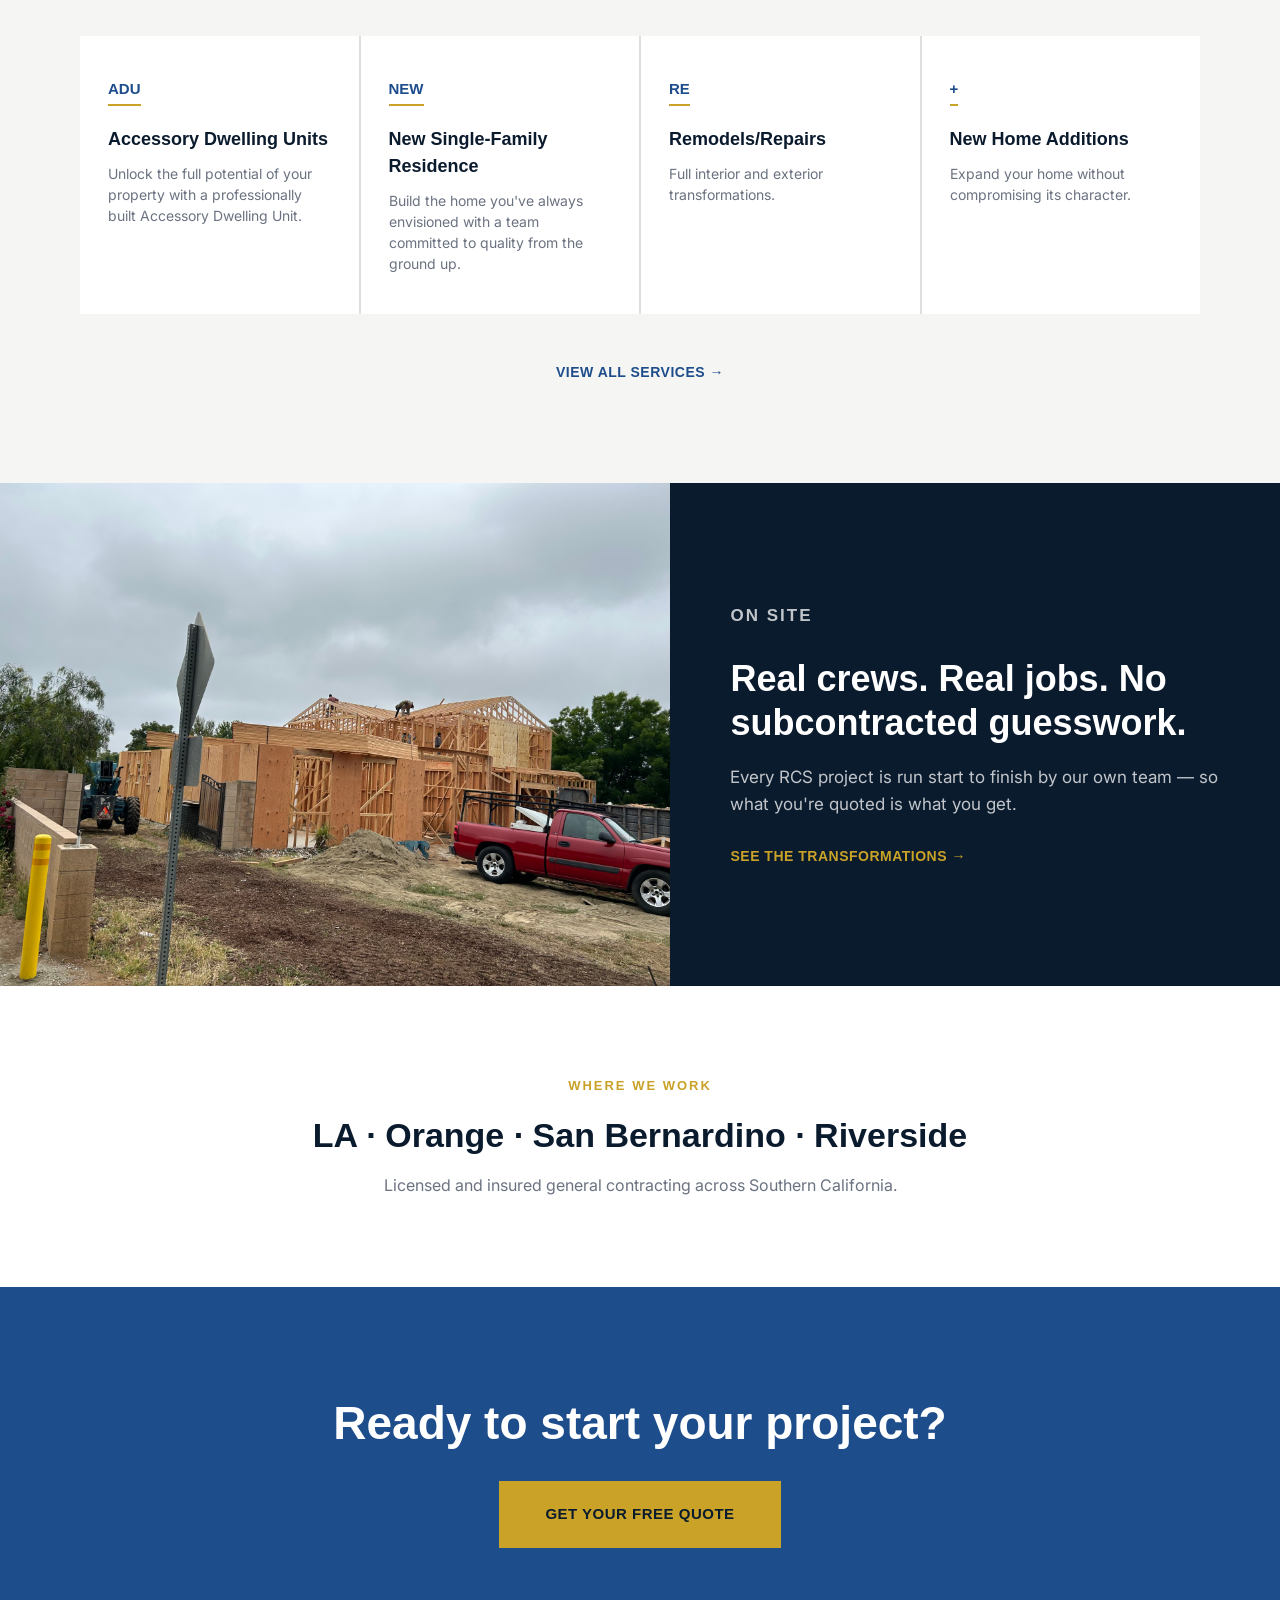
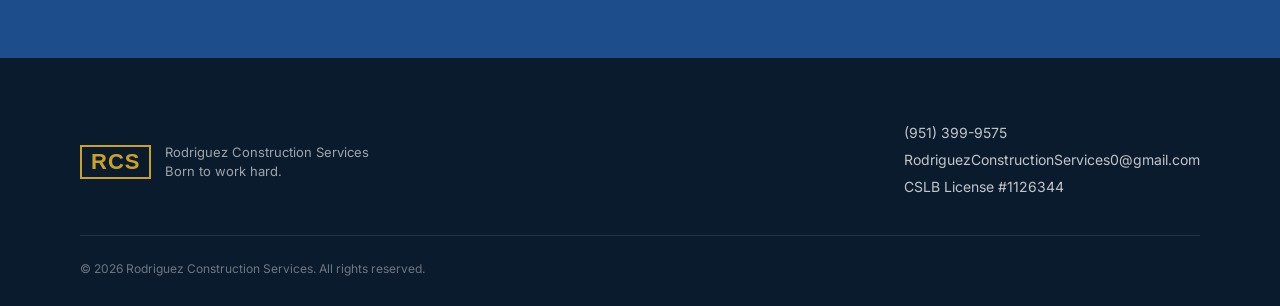
==== commit f7c3ebe6: "FINAL: All service text updates, new before picture, mobile slider fix" ====
--- a/index.html
+++ b/index.html
@@ -71,23 +71,23 @@
   <div class="service-grid">
     <div class="service-card reveal">
       <span class="service-num">ADU</span>
-      <h3>ADU Additions</h3>
-      <p>Accessory dwelling units built to code, start to finish.</p>
+      <h3>Accessory Dwelling Units</h3>
+      <p>Unlock the full potential of your property with a professionally built Accessory Dwelling Unit.</p>
     </div>
     <div class="service-card reveal">
       <span class="service-num">NEW</span>
-      <h3>New Construction</h3>
-      <p>Ground-up residential builds, from framing to finish.</p>
+      <h3>New Single-Family Residence</h3>
+      <p>Build the home you've always envisioned with a team committed to quality from the ground up.</p>
     </div>
     <div class="service-card reveal">
       <span class="service-num">RE</span>
-      <h3>Remodels</h3>
+      <h3>Remodels/Repairs</h3>
       <p>Full interior and exterior transformations.</p>
     </div>
     <div class="service-card reveal">
       <span class="service-num">+</span>
-      <h3>Additions, Concrete &amp; Repairs</h3>
-      <p>Framing, finish carpentry, drywall, and structural work.</p>
+      <h3>New Home Additions</h3>
+      <p>Expand your home without compromising its character.</p>
     </div>
   </div>
   <a href="services.html" class="link-arrow reveal">View all services →</a>
